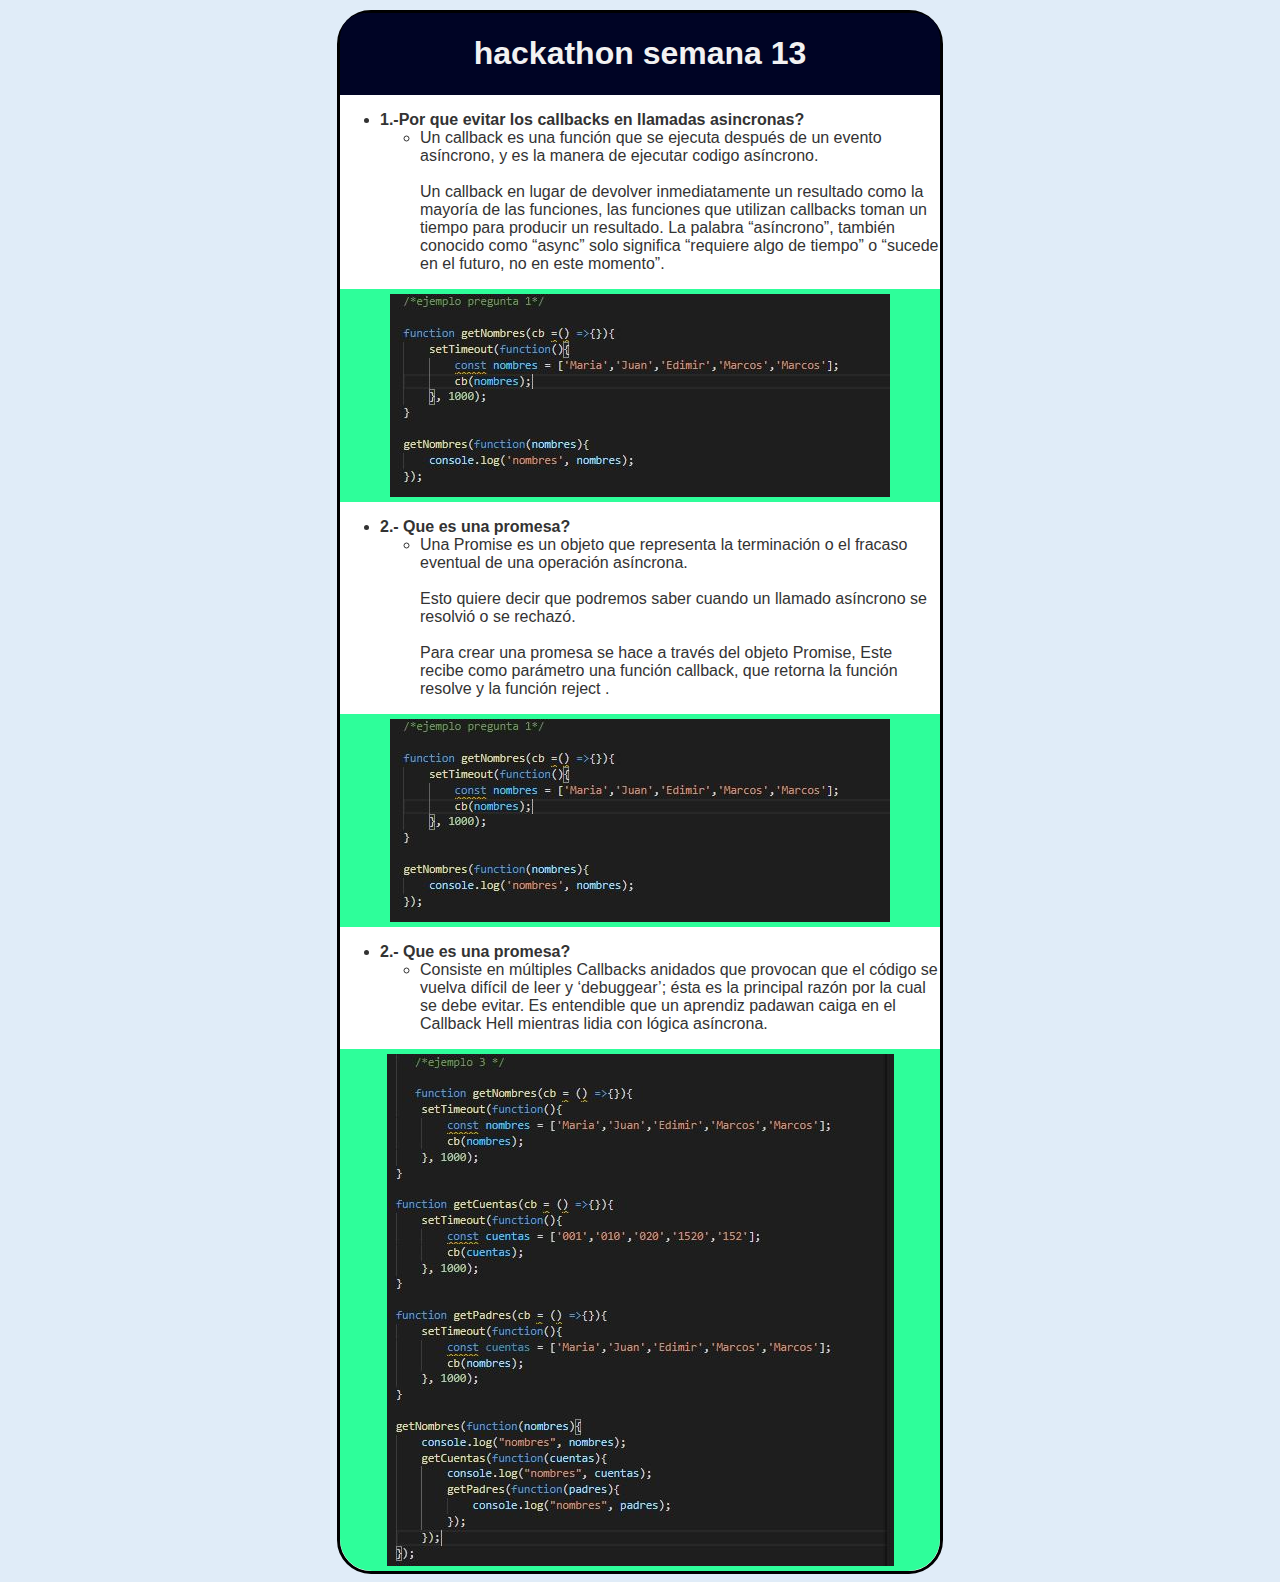
==== reto1.html @ 2ae0cd0b "retos de la semana 13" ====
<!DOCTYPE html>
<html lang="en">
<head>
    <meta charset="UTF-8">
    <link rel="stylesheet" href="./css/main.css">
    <meta name="viewport" content="width=device-width, initial-scale=1.0">
    <title>Document</title>
</head>
<body>
    <div class="container">
        <div class="container__title">
            <h1>
                hackathon semana 13
            </h1>
        </div>  
            
        <div class="container__reto">
            <ul>
                <li class="reto__title">1.-Por que evitar los callbacks en llamadas asincronas?</li>
                    <ul>
                        <li>
                            Un callback es una función que se ejecuta después de un evento
                            asíncrono, y es la manera de ejecutar codigo asíncrono.
                            <br>
                            <br>
                            Un callback en lugar de devolver inmediatamente un resultado como la mayoría de las funciones,
                            las funciones que utilizan callbacks toman un tiempo para producir un resultado.   La palabra “asíncrono”,
                            también conocido como “async” solo significa   “requiere algo de tiempo”  o  “sucede en el futuro, no en este momento”.
                            <br>
                            
                        </li>                                                                       
                   </ul>                
        </div>
       
        <div class="container__menu__1">
                 <img class="img-reto" src="./img-reto1/ejm1.JPG" alt="">
        </div>
        <div class="container__reto">
            <ul>
                <li class="reto__title">2.- Que es una promesa?</li>
                    <ul>
                        <li>
                            Una Promise es un objeto que representa
                            la terminación o el fracaso eventual de una operación asíncrona.
                            <br>
                            <br>
                            Esto quiere decir que podremos saber cuando un llamado
                            asíncrono se resolvió o se rechazó.
                            <br>
                            <br>
                            Para crear una promesa se hace a través del objeto Promise,
                            Este recibe como parámetro una función callback, que retorna la
                            función resolve y la función reject .
                            
                        </li>                                                                       
                   </ul>                
        </div>
       
        <div class="container__menu__2">
                 <img class="img-reto" src="./img-reto1/ejm1.JPG" alt="">
        </div>

        <div class="container__reto">
            <ul>
                <li class="reto__title">2.- Que es una promesa?</li>
                    <ul>
                        <li>
                            Consiste en múltiples Callbacks anidados que provocan 
                            que el código se vuelva difícil de leer y ‘debuggear’;
                             ésta es la principal razón por la cual se debe evitar. 
                             Es entendible que un aprendiz padawan caiga en el Callback 
                             Hell mientras lidia con lógica asíncrona.
                            
                        </li>                                                                       
                   </ul>                
        </div>
       
        <div class="container__menu">
                 <img class="img-reto" src="./img-reto1/ejm3.JPG" alt="">
        </div>
    </div>
    <script src="./js/reto1.js"></script>
</body>
</html>
---- css/main.css ----
body {
    color: #333;
    font-family: Lato, sans-serif;
    background-color: #e0ecf8;
  }
  .container {
    display: block;
    width: 600px;
    margin: 10px auto 0;
    border-radius: 34px 34px 34px 34px;
    -moz-border-radius: 34px 34px 34px 34px;
    -webkit-border-radius: 34px 34px 34px 34px;
    border: 3px solid #000000;
    background-color: #fff;
  }
  
  .container__title {
    padding: 1px;
    background-color: rgb(0, 4, 37);
    color: #f2f2f2;
    text-align: center;
    border-radius: 34px 34px 0px 0px;
    -moz-border-radius: 34px 34px 0px 0px;
    -webkit-border-radius: 25px 25px 0px 0px;
  }
  
  hr {
    height: 3px;
    background-color: #000000;
  }
  
  .reto__title {
    font-weight: bold;
  }
  
  .container__menu {
    height: 400px;
    border-radius: 0px 0px 34px 34px;
    -moz-border-radius: 0px 0px 34px 34px;
    -webkit-border-radius: 0px 0px 32px 32px;
    background-color: #2efe9a;
  }
  
  .menu__navbar {
    overflow: hidden;
    background-color: rgb(0, 4, 37);
  }
  
  .menu__navbar a {
    float: left;
    font-size: 16px;
    color: white;
    font-weight: bold;
    text-align: center;
    padding: 14px 16px;
    text-decoration: none;
  }
  
  .menu__dropdown {
    float: left;
    overflow: hidden;
  }
  
  .menu__dropdown .dropbtn {
    font-size: 16px;
    border: none;
    outline: none;
    color: white;
    padding: 14px 16px;
    font-weight: bold;
    background-color: inherit;
    font-family: inherit;
    margin: 0;
  }
  
  .menu__navbar a:hover {
    color: rgb(0, 4, 37);
    font-family: inherit;
    font-size: 16px;
    font-weight: bold;
  }
  
  .menu__navbar a:hover,
  .menu__dropdown:hover .dropbtn {
    background-color: #fafafa;
    color: rgb(0, 4, 37);
  }
  
  .dropdown__content {
    display: none;
    position: absolute;
    background-color: #f9f9f9;
    min-width: 160px;
    border-radius: 12px;
    box-shadow: 0px 8px 16px 0px rgba(0, 0, 0, 0.2);
    z-index: 1;
  }
  
  .dropdown__content a {
    float: none;
    color: black;
    padding: 12px 16px;
    text-decoration: none;
    display: block;
    text-align: left;
  }
  
  .dropdown__content a:hover {
    background-color: #a4a4a4;
  }
  
  .menu__dropdown:hover .dropdown__content {
    display: block;
  }
  body {
    color: #333;
    font-family: Lato, sans-serif;
    background-color: #e0ecf8;
  }
  .container {
    display: block;
    width: 600px;
    margin: 10px auto 0;
    border-radius: 34px 34px 34px 34px;
    -moz-border-radius: 34px 34px 34px 34px;
    -webkit-border-radius: 34px 34px 34px 34px;
    border: 3px solid #000000;
    background-color: #fff;
  }
  
  .container__title {
    padding: 1px;
    background-color: rgb(0, 4, 37);
    color: #f2f2f2;
    text-align: center;
    border-radius: 34px 34px 0px 0px;
    -moz-border-radius: 34px 34px 0px 0px;
    -webkit-border-radius: 25px 25px 0px 0px;
  }
  
  hr {
    height: 3px;
    background-color: #000000;
  }
  
  .reto__title {
    font-weight: bold;
  }
  
  .container__menu {
    height: inherit;
    border-radius: 0px 0px 34px 34px;
    -moz-border-radius: 0px 0px 34px 34px;
    -webkit-border-radius: 0px 0px 32px 32px;
    background-color: #2efe9a;
  }

  .container__menu__1{
    height: inherit;
    background-color: #2efe9a;
  }

  .container__menu__2{
    height: inherit;
    background-color: #2efe9a;
  }

  .container__opciones{
    padding: 20px;
    width: 50%;
    height: auto;
    margin: 0 auto;
    display: flex;
    align-items: center;     
    justify-content: space-between;
    text-align: center;
  }

  .container__button__reto{
      padding: 10px;
      text-decoration: none;
      font-weight: bold;
      background-color: rgb(0, 4, 37);
      border-radius: 5px;
      color: #fff;
  }

  .container__button__reto:hover{  
     background-color: #fff;
     color: rgb(0, 4, 37);
  }

  .img-reto{
    display:block;
    margin:auto;
    padding: 5px;
  }
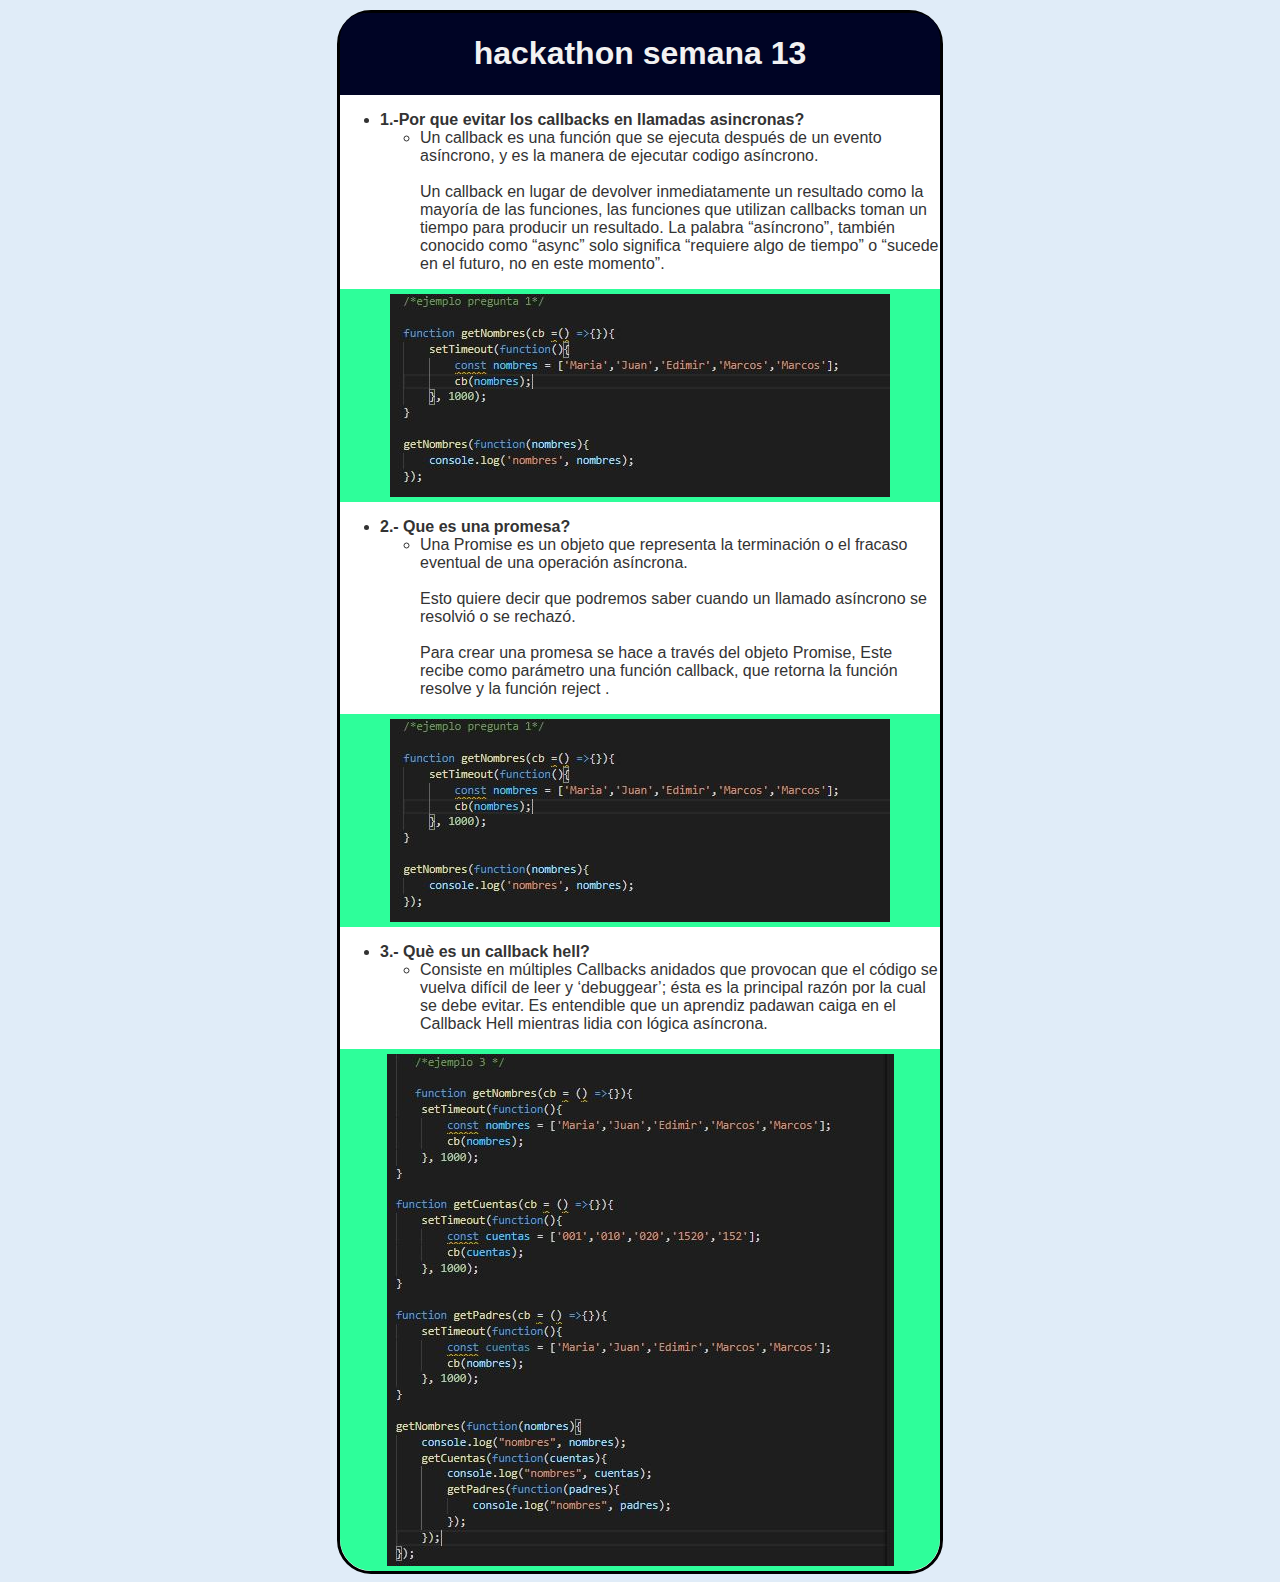
==== commit 3bce5d29: "se agrego datos" ====
--- a/reto1.html
+++ b/reto1.html
@@ -62,7 +62,7 @@
 
         <div class="container__reto">
             <ul>
-                <li class="reto__title">2.- Que es una promesa?</li>
+                <li class="reto__title">3.- Què es un callback hell?</li>
                     <ul>
                         <li>
                             Consiste en múltiples Callbacks anidados que provocan 
